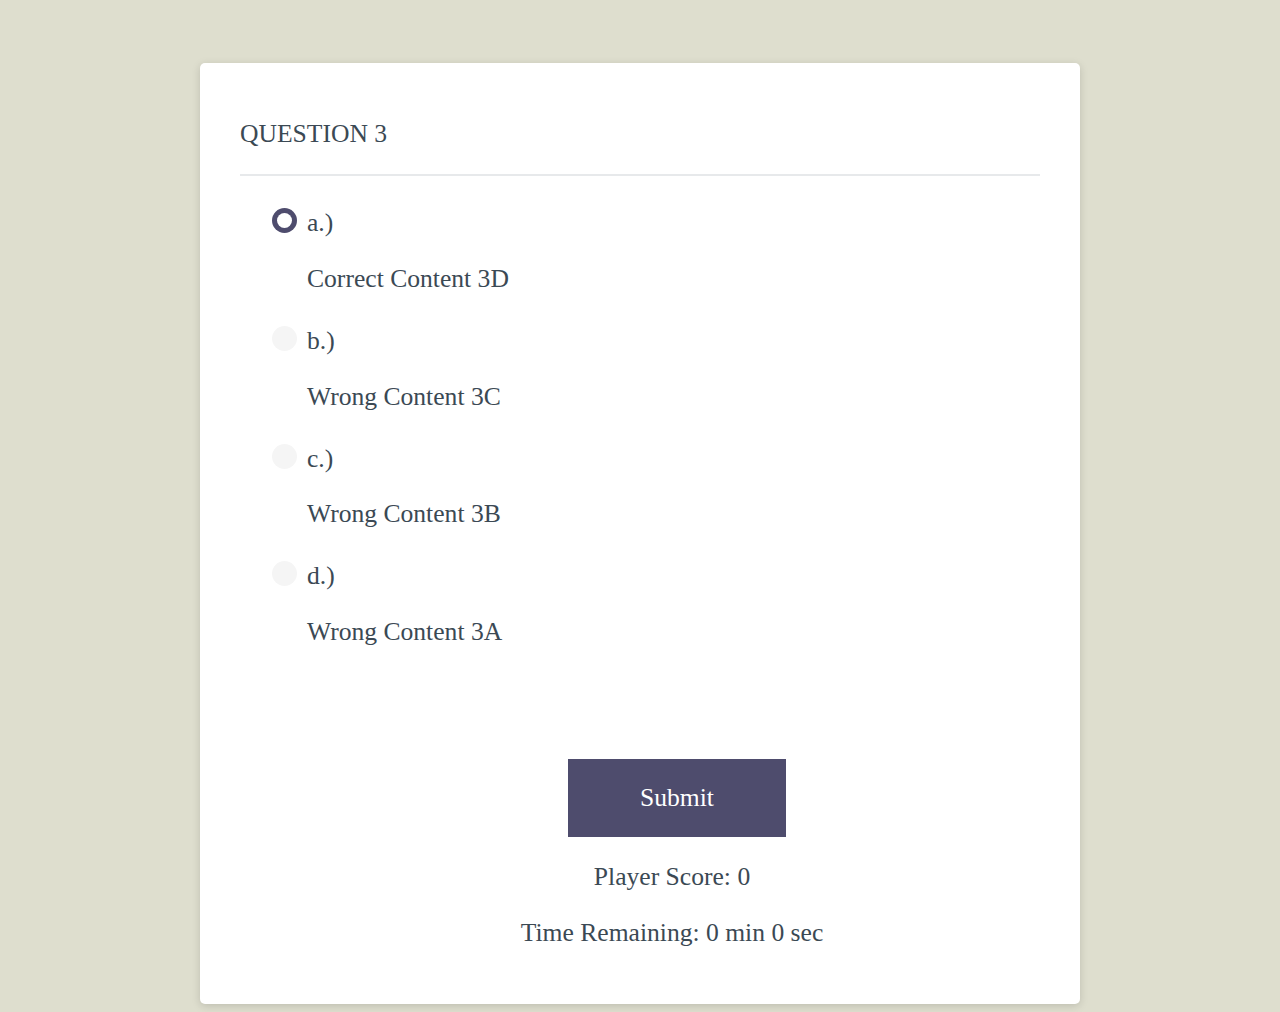
==== index.html @ dcfb8d6d "Majority of homework functionality present, will revisit soon" ====
<html>

<head>
<!-- Stylesheet-->
<link rel="stylesheet" type="text/css" href="style.css">

</head>

<body>

 <!-- Question Text-->
<div class="card">
  <div class="card-header">
  <p id="questionText">Default Question Text</p>
  </div>

<!-- Radiobuttons and Answer Text-->
<div class="card-body">

  <label id="aButton" class="container">a.)
  <p id="answerA">Default HTML Answer Text A</p>
  <input type="radio" checked="checked" name="radio">
  <span class="checkmark"></span>
</label>

<label id="bButton" class="container">b.)
  <p id="answerB">Default HTML Answer Text B</p>
  <input type="radio" name="radio">
  <span class="checkmark"></span>
</label>

<label id="cButton" class="container">c.)
  <p id="answerC">Default HTML Answern Text C</p>
  <input type="radio" name="radio">
  <span class="checkmark"></span>
</label>

<label id="dButton" class="container">d.)
  <p id="answerD">Default HTML Answer Text D</p>
  <input type="radio" name="radio">
  <span class="checkmark"></span>
</label>


<button id="submitButton" class="button">Submit</button>

<!-- Player Scorecard-->
<p id="playerScore" class="playerStats"></p>
<!-- Timer-->
<p id="timer" class="playerStats"></p>


</div>
</body>
</html>
<!-- JS File-->
<script src="questions.js"></script>
<script src="script.js"></script>
---- style.css ----
body {
  background-color:#dedece;
  font-size: 2vw;
}
p{
  font-size: 2vw;
}
.playerStats{
  font-size: 2vw;
  text-align: center;
  margin-left: 8%;
}

#questionText {
    font-size: 2vw;
    text-align: left;
  }

/* card */

.card {
  background-color: white;
  border-radius: 5px;
  border-width: 1px;
  box-shadow: rgba(0, 0, 0, 0.15) 0px 2px 8px 0px;
  color: hsl(206, 17%, 28%);
  font-size: 18px;
  margin: 0 auto;
  margin-top: 5%;
  max-width: 800px;
  padding: 30px 40px;
}

.card-header::after {
  content: " ";
  display: block;
  width: 100%;
  background: #e7e9eb;
  height: 2px;
}

/* submit button */
.button {
    background-color: #4e4c6d;
    border: none;
    position: relative;
    margin-top: 10%;
    margin-left: 41%;
    margin-right: 41%;
    color: white;
    padding: 3% 9%;
    text-align: center;
    text-decoration: none;
    display: inline-block;
    font-size: 2vw;
    font-family: "Times New Roman", Times, serif;
  }

/* The container */
.container {
    display: block;
    position: relative;
    padding-left: 35px;
    margin: 4%;
    cursor: pointer;
    font-size: 2vw;
    -webkit-user-select: none;
    -moz-user-select: none;
    -ms-user-select: none;
    user-select: none;
  }
  
  /* Hide the browser's default radio button */
  .container input {
    position: absolute;
    opacity: 0;
    cursor: pointer;
  }
  
  /* Create a custom radio button */
  .checkmark {
    position: absolute;
    top: 0;
    left: 0;
    height: 25px;
    width: 25px;
    background-color: rgb(245, 245, 245);
    border-radius: 50%;
  }
  
  /* On mouse-over, add a grey background color */
  .container:hover input ~ .checkmark {
    background-color: rgb(233, 233, 233);
  }
  
  /* When the radio button is checked, add a blue background */
  .container input:checked ~ .checkmark {
    background-color: #4e4c6d;
  }
  
  /* Create the indicator (the dot/circle - hidden when not checked) */
  .checkmark:after {
    content: "";
    position: absolute;
    display: none;
  }
  
  /* Show the indicator (dot/circle) when checked */
  .container input:checked ~ .checkmark:after {
    display: block;
  }
  
  /* Style the indicator (dot/circle) */
  .container .checkmark:after {
       top: 20%;
      left: 20%;
      width: 60%;
      height: 60%;
      border-radius: 50%;
      background: white;
  }
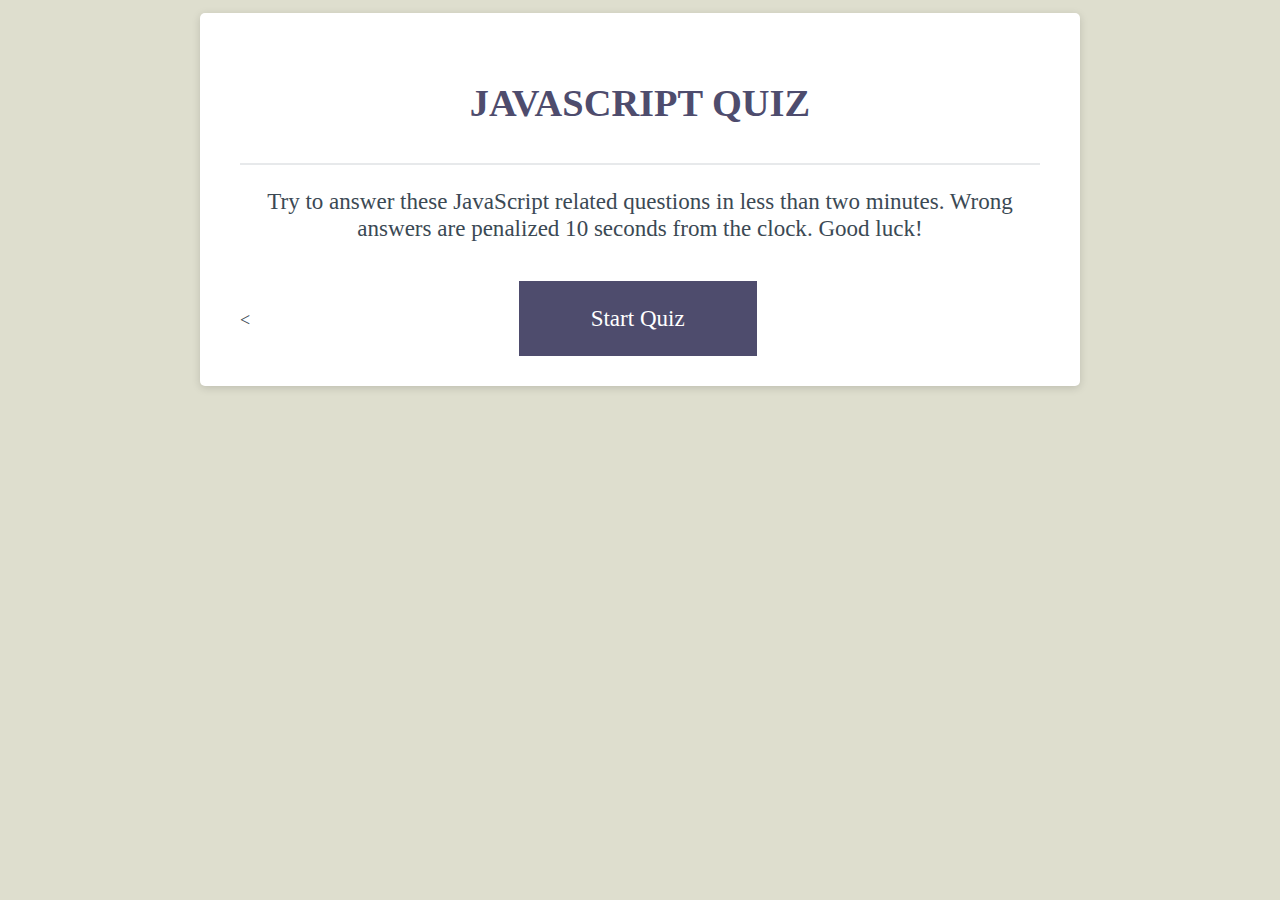
==== commit af039f82: "Added a start page and retry button" ====
--- a/index.html
+++ b/index.html
@@ -8,49 +8,19 @@
 
 <body>
 
- <!-- Question Text-->
+ <!-- Intro Text-->
 <div class="card">
   <div class="card-header">
-  <p id="questionText">Default Question Text</p>
+  <p id="quizHeader">JAVASCRIPT QUIZ</p>
   </div>
 
-<!-- Radiobuttons and Answer Text-->
-<div class="card-body">
-
-  <label id="aButton" class="container">a.)
-  <p id="answerA">Default HTML Answer Text A</p>
-  <input type="radio" checked="checked" name="radio">
-  <span class="checkmark"></span>
-</label>
-
-<label id="bButton" class="container">b.)
-  <p id="answerB">Default HTML Answer Text B</p>
-  <input type="radio" name="radio">
-  <span class="checkmark"></span>
-</label>
-
-<label id="cButton" class="container">c.)
-  <p id="answerC">Default HTML Answern Text C</p>
-  <input type="radio" name="radio">
-  <span class="checkmark"></span>
-</label>
-
-<label id="dButton" class="container">d.)
-  <p id="answerD">Default HTML Answer Text D</p>
-  <input type="radio" name="radio">
-  <span class="checkmark"></span>
-</label>
+  <div class="card-body">
+    <p id="explainText">Try to answer these JavaScript related questions in less than two minutes. Wrong answers are penalized 10 seconds from the clock. Good luck! </p>
+  </label>
+<
+<button  onclick="location.href = 'quiz.html';" id="startButton" class="button">Start Quiz</button>
 
 
-<button id="submitButton" class="button">Submit</button>
-
-<!-- Player Scorecard-->
-<p id="playerScore" class="playerStats"></p>
-<!-- Timer-->
-<p id="timer" class="playerStats"></p>
-
-
-</div>
 </body>
 </html>
 <!-- JS File-->
--- a/style.css
+++ b/style.css
@@ -1,23 +1,52 @@
 body {
   background-color:#dedece;
-  font-size: 2vw;
+  font-size: 1.8vw;
 }
 p{
-  font-size: 2vw;
+  font-size: 1.8vw;
 }
+#explainText{
+  text-align: center;
+}
+
 .playerStats{
-  font-size: 2vw;
+  font-size: 1.8vw;
   text-align: center;
   margin-left: 8%;
 }
 
 #questionText {
-    font-size: 2vw;
+    font-size: 1.8vw;
     text-align: left;
   }
 
-/* card */
+#scoreTable { 
+  color: #4e4c6d; 
+  margin-left: auto;
+  margin-right: auto;
+  text-align: center;
+  padding: 10px;
+  border-collapse: separate;
+  border-spacing: 50px 0;
+}
 
+#highscores {  
+  font-size: 3vw;
+  text-align: center;
+  color: #4e4c6d;
+  font-weight: bold;
+}
+
+#quizHeader {  
+  font-size: 3vw;
+  text-align: center;
+  color: #4e4c6d;
+  font-weight: bold;
+}
+
+
+
+/* Card Borrowed from Homework 3 */
 .card {
   background-color: white;
   border-radius: 5px;
@@ -26,7 +55,7 @@
   color: hsl(206, 17%, 28%);
   font-size: 18px;
   margin: 0 auto;
-  margin-top: 5%;
+  margin-top: 1%;
   max-width: 800px;
   padding: 30px 40px;
 }
@@ -39,31 +68,40 @@
   height: 2px;
 }
 
-/* submit button */
+/* Submit Button and Radio Buttons Borrowed from WC3 Schools */
+/* Submit Button*/
 .button {
     background-color: #4e4c6d;
     border: none;
     position: relative;
-    margin-top: 10%;
-    margin-left: 41%;
-    margin-right: 41%;
+    margin-top: 2%;
+    margin-left: 38%;
+    margin-right: auto;
     color: white;
     padding: 3% 9%;
     text-align: center;
     text-decoration: none;
     display: inline-block;
-    font-size: 2vw;
+    font-size: 1.8vw;
     font-family: "Times New Roman", Times, serif;
   }
 
-/* The container */
+#startButton {
+  margin-left: 33%;
+}
+
+#retryButton {
+  margin-left: 33%;
+}
+
+/* The Container */
 .container {
     display: block;
     position: relative;
     padding-left: 35px;
-    margin: 4%;
+    margin: 2%;
     cursor: pointer;
-    font-size: 2vw;
+    font-size: 1.8vw;
     -webkit-user-select: none;
     -moz-user-select: none;
     -ms-user-select: none;
